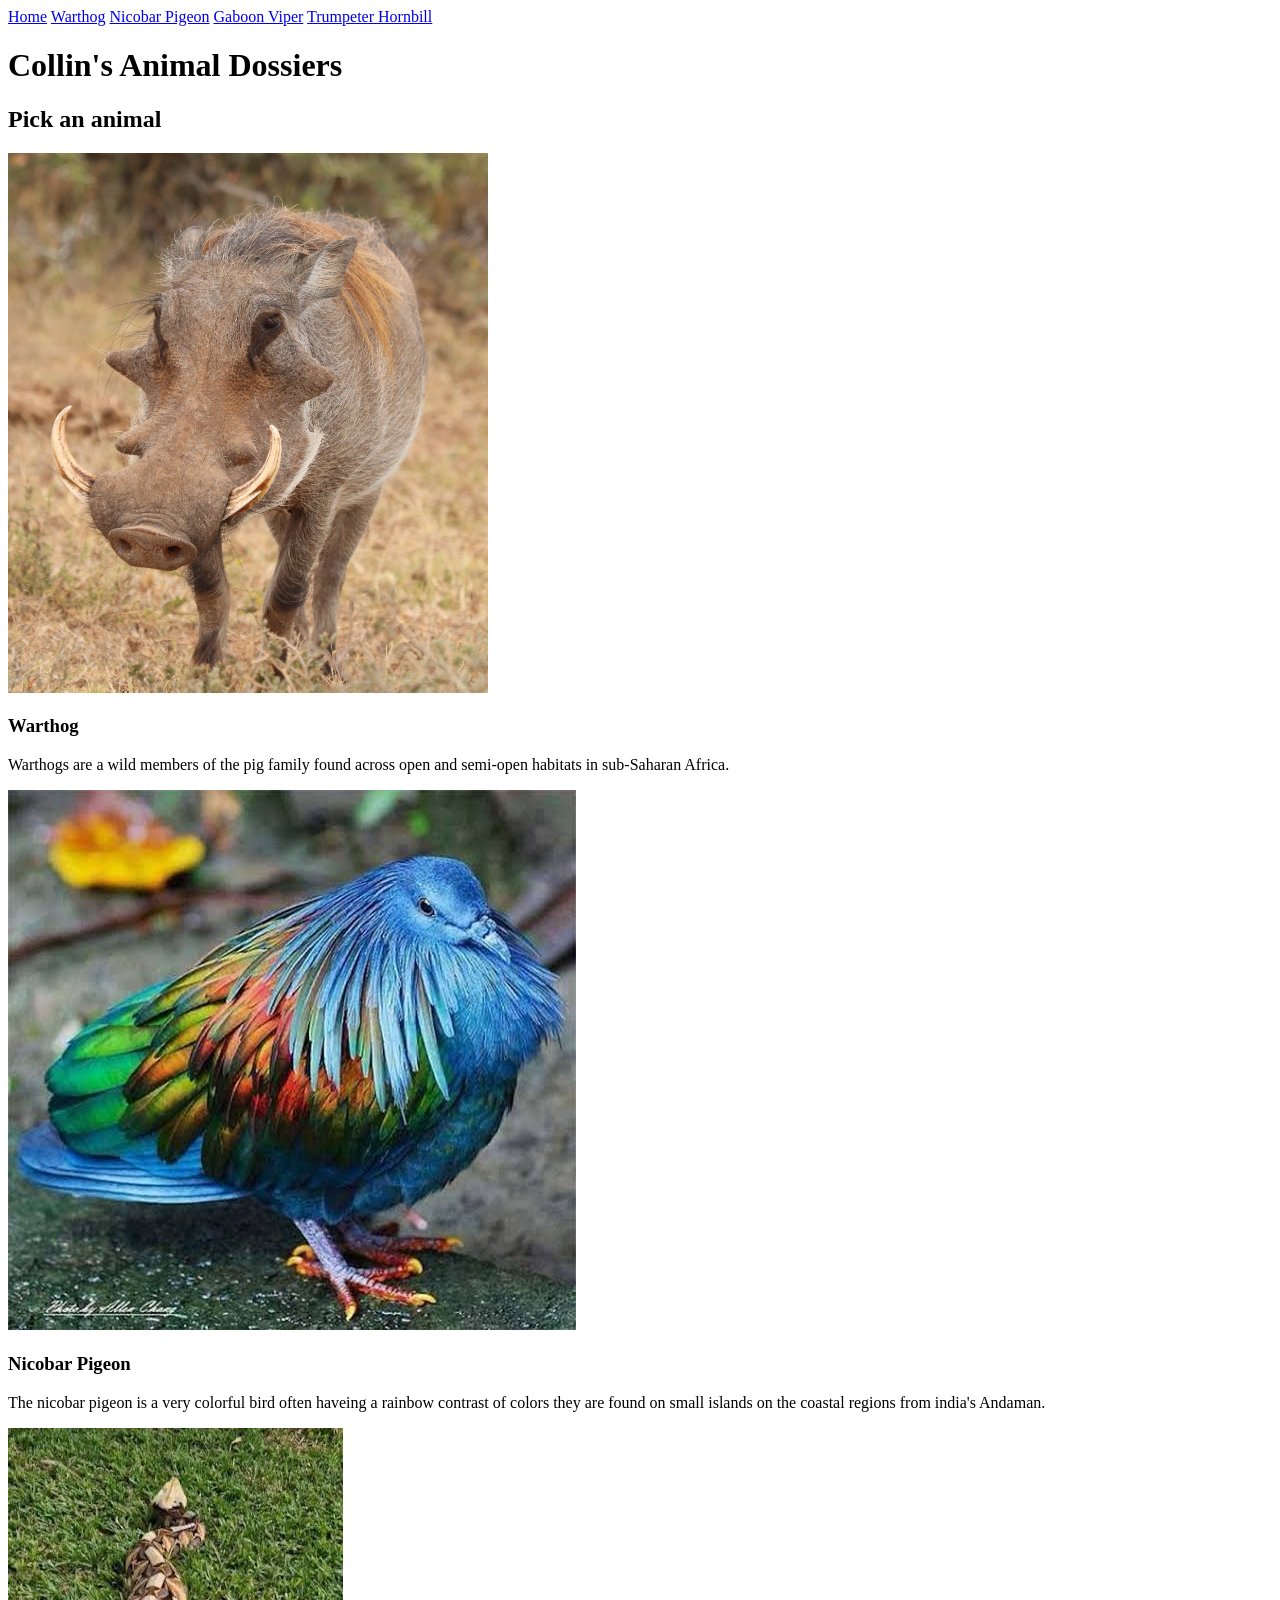
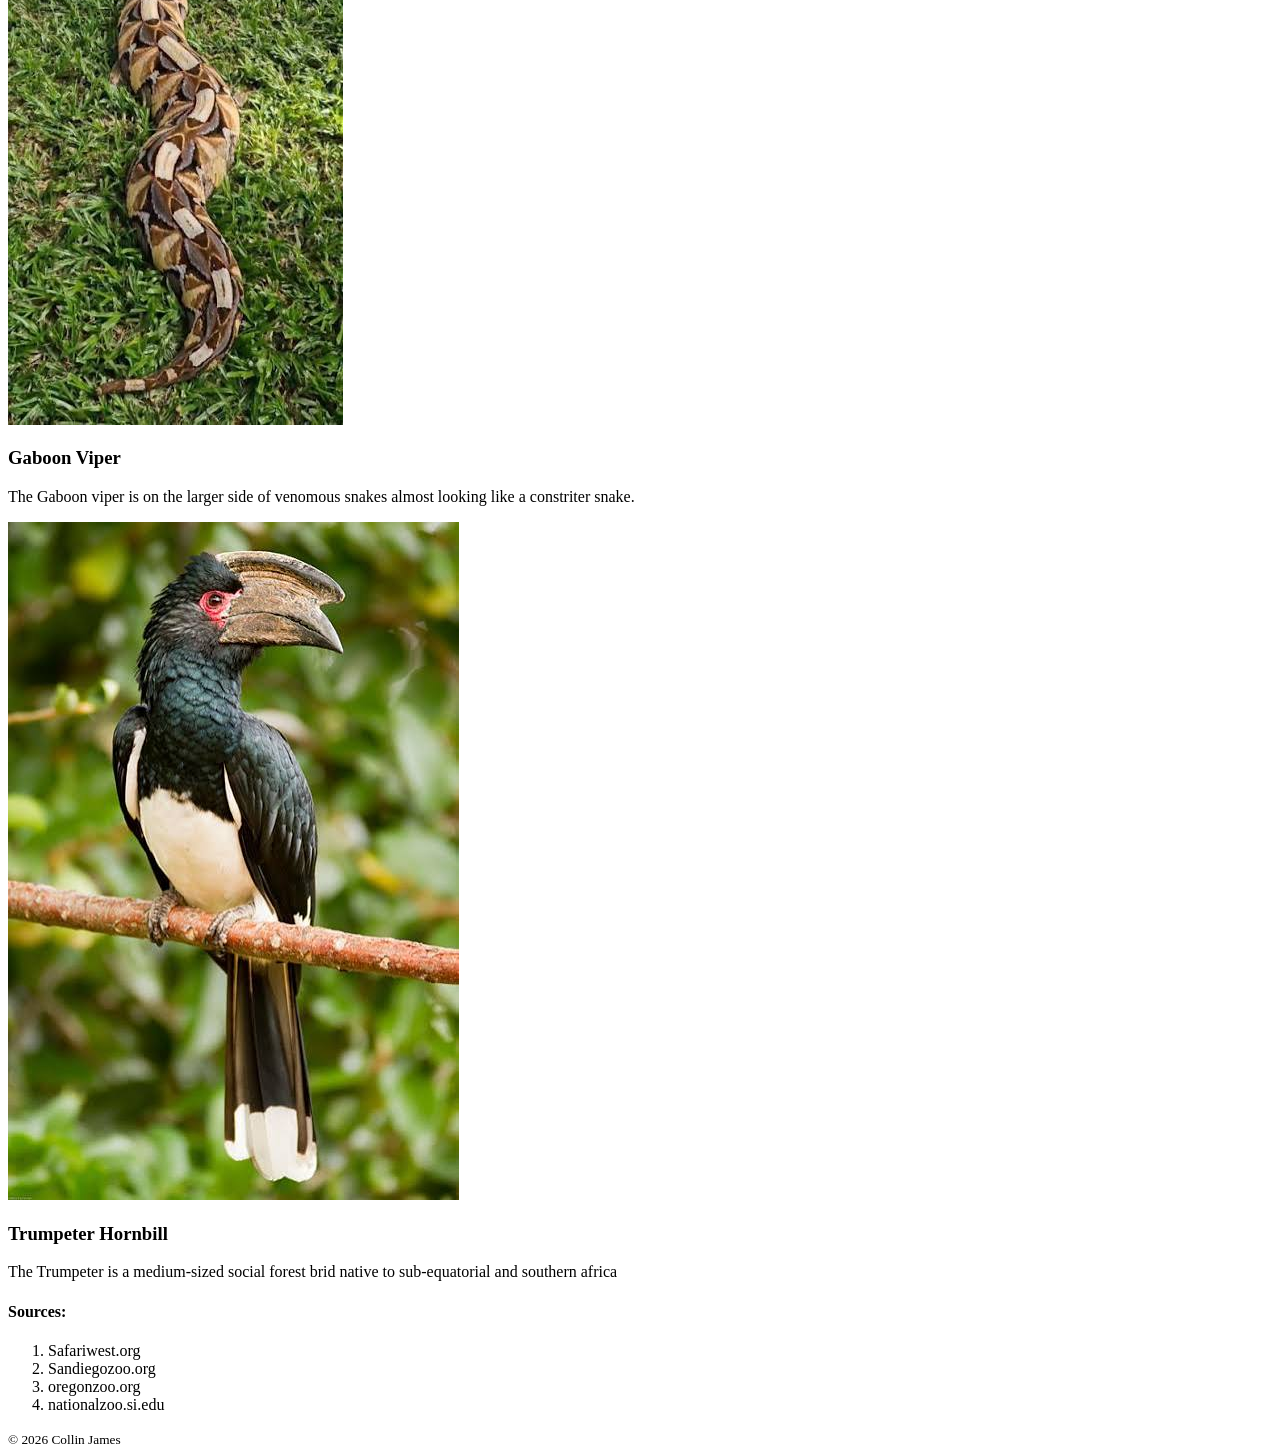
==== index.html @ c5289fcc "done with coding need to make it look nice" ====
<!DOCTYPE html>
<html>
<head>
    <meta charset='utf-8'>
    <meta http-equiv='X-UA-Compatible' content='IE=edge'>
    <title>Collin's Animal Dossiers</title>
    <meta name='viewport' content='width=device-width, initial-scale=1'>
    <link rel='stylesheet' type='text/css' media='screen' href='main.css'>
    <script src='main.js'></script>
</head>
<body>
   
    <header>
      <nav id="main-nav" role="main-nav">
        <a href="index.html" class="nav-button">Home</a>
        <a href="warthog.html" class="nav-button">Warthog</a>
        <a href="nicobarpigeon.html" class="nav-button">Nicobar Pigeon</a>
        <a href="gaboonviper.html" class="nav-button">Gaboon Viper</a>
        <a href="trumpeterhornbill.html" class="nav-button">Trumpeter Hornbill</a>
     </nav>
    </header> 
    <main>
        <h1>Collin's Animal Dossiers</h1>
        <p></p>
        <section id="dossier-cards">
            <h2>Pick an animal</h2>
            <section class="card">
                <img src="puma.jpg" alt="an image of a warthog walking through short dead grass " width="480">
                <h3>Warthog</h3>
                <p>Warthogs are a wild members of the pig family found across open and semi-open habitats in sub-Saharan Africa.</p>
                <a href=""></a>
            </section>
            <section class="card">
                <img src="rainbow chud bird.jpg" alt="an image of a rainbow colored pigon called the nicobar pigeon">
                <h3>Nicobar Pigeon</h3>
                <p>The nicobar pigeon is a very colorful bird often haveing a rainbow contrast of colors they are found on small islands on the coastal regions from india's Andaman.</p>
                <a href=""></a>
            </section>
            <section class="card">
                <img src="chud snake.jpg" alt="an image of a long round snake with a stuning pattern on its back">
                <h3>Gaboon Viper</h3>
                <p>The Gaboon viper is on the larger side of venomous snakes almost looking like a constriter snake.</p>
                <a href=""></a>
            </section>
            <section class="card">
                <img src="three beak.jpg" alt="">
                <h3>Trumpeter Hornbill</h3>
                <p>The Trumpeter is a medium-sized social forest brid native to sub-equatorial and southern africa</p>
                <a href=""></a>
            </section>
        </section>
    </main>
    <section id="sources">
        <h4>Sources:</h4>
        <ol>
            <li id="s1">
                Safariwest.org 
            </li>
            <li id="s2">
                Sandiegozoo.org
            </li>
            <li id="s3">
                oregonzoo.org
            </li>
            <li id="s4">
                nationalzoo.si.edu
            </li>
        </ol>
    </section>
    <footer>
        <small>&copy; 2026 Collin James</small>
    </footer>
</body>
</html>
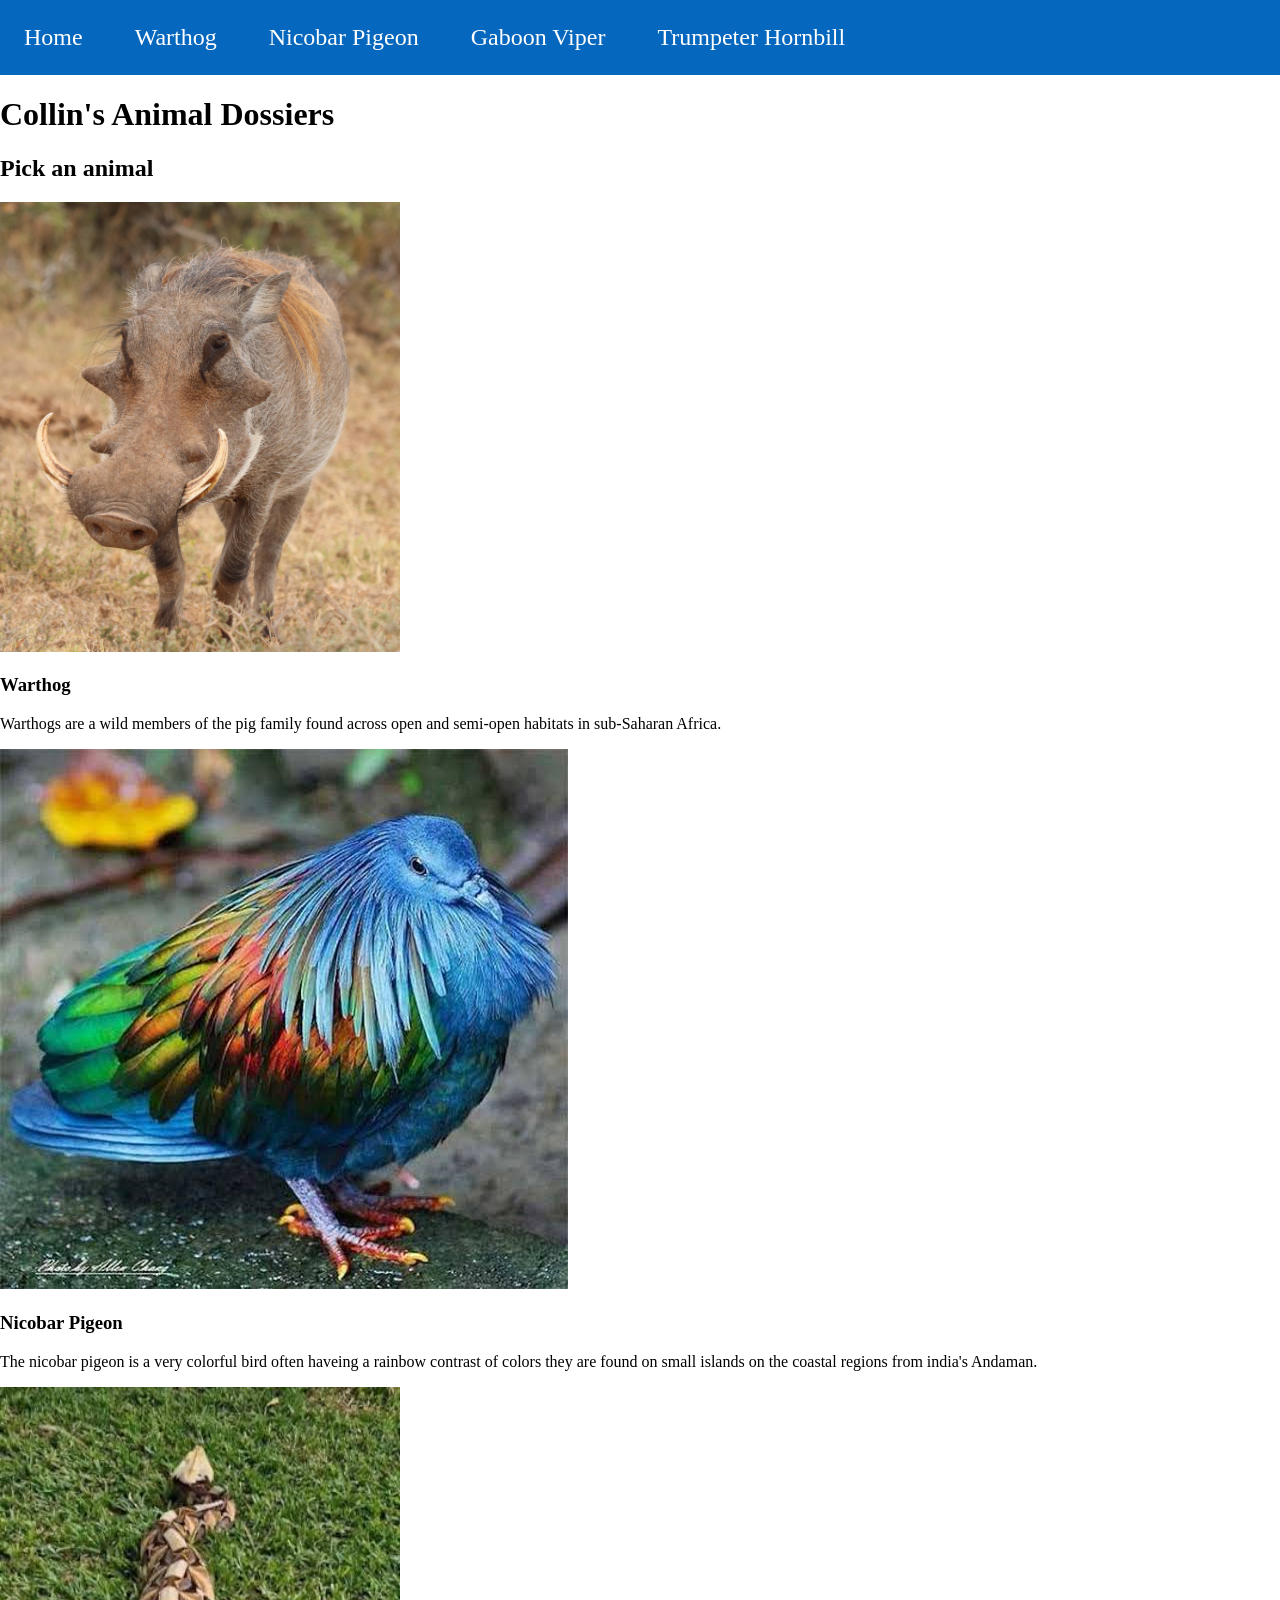
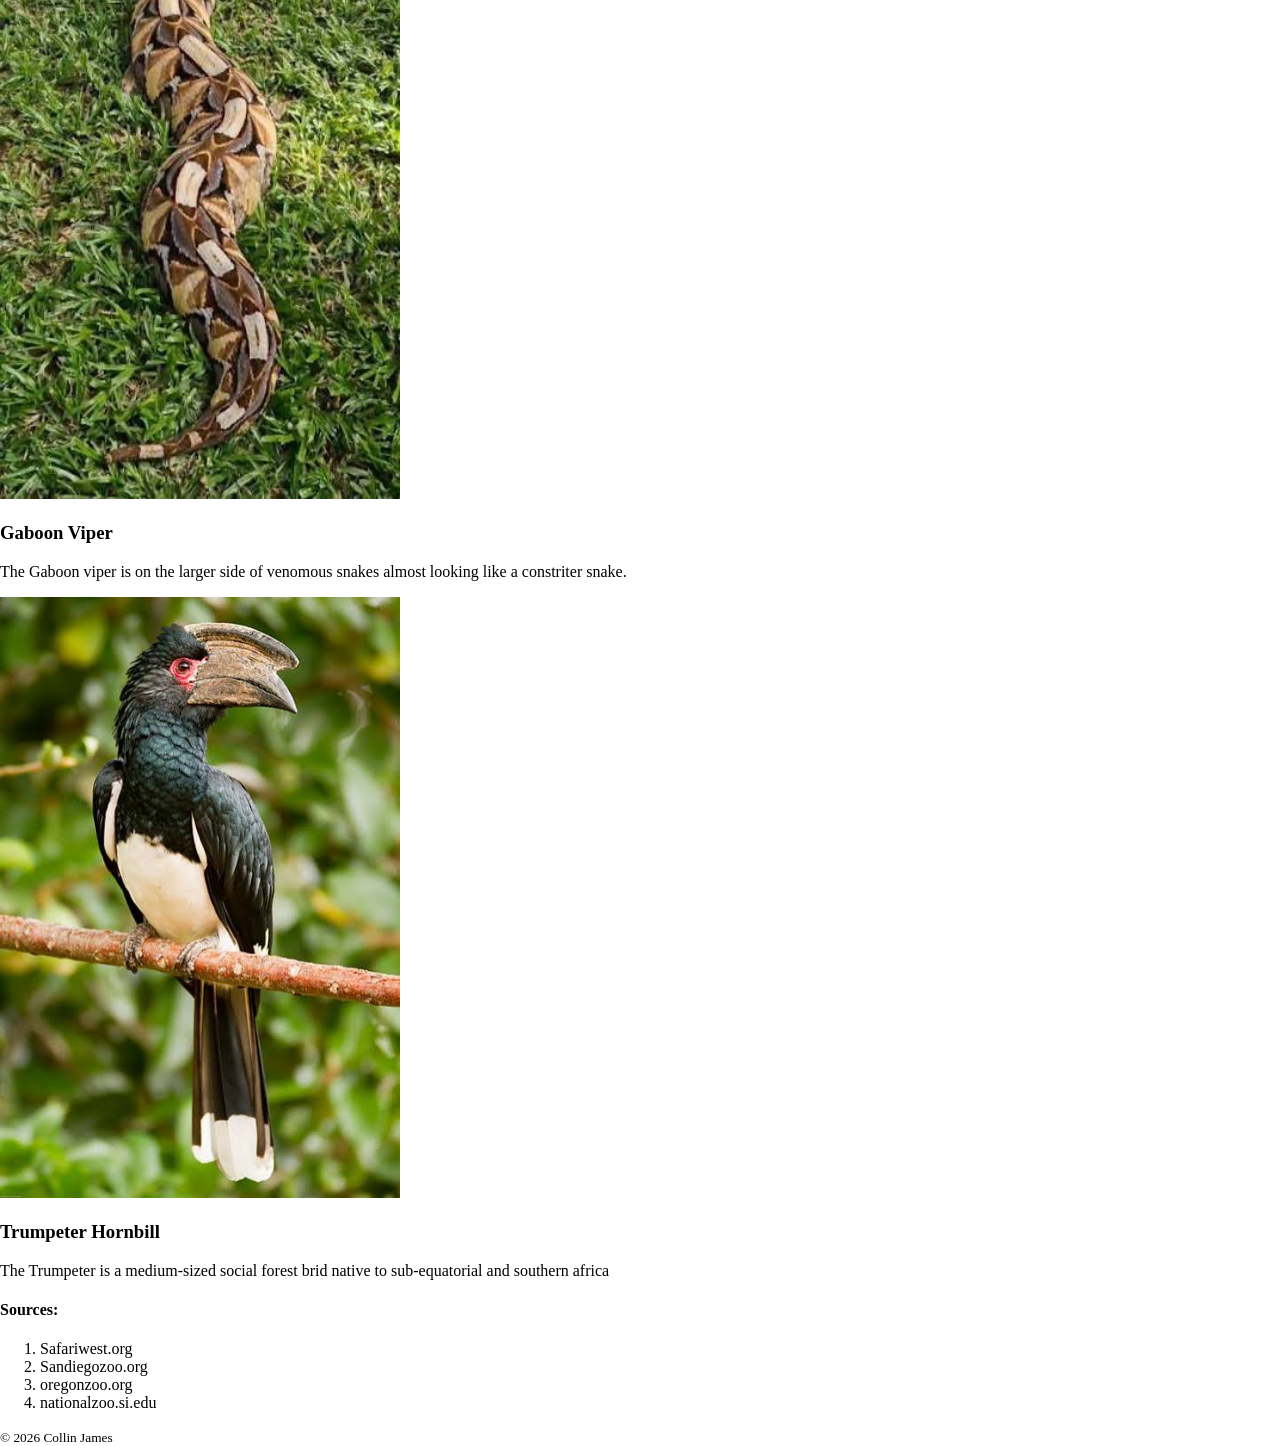
==== commit 36d3d3ce: "me do good css" ====
--- a/index.html
+++ b/index.html
@@ -5,7 +5,7 @@
     <meta http-equiv='X-UA-Compatible' content='IE=edge'>
     <title>Collin's Animal Dossiers</title>
     <meta name='viewport' content='width=device-width, initial-scale=1'>
-    <link rel='stylesheet' type='text/css' media='screen' href='main.css'>
+    <link rel='stylesheet' type='text/css' media='screen' href='fih.css'>
     <script src='main.js'></script>
 </head>
 <body>
@@ -25,25 +25,25 @@
         <section id="dossier-cards">
             <h2>Pick an animal</h2>
             <section class="card">
-                <img src="puma.jpg" alt="an image of a warthog walking through short dead grass " width="480">
+                <img src="puma.jpg" alt="an image of a warthog walking through short dead grass " width="400">
                 <h3>Warthog</h3>
                 <p>Warthogs are a wild members of the pig family found across open and semi-open habitats in sub-Saharan Africa.</p>
                 <a href=""></a>
             </section>
             <section class="card">
-                <img src="rainbow chud bird.jpg" alt="an image of a rainbow colored pigon called the nicobar pigeon">
+                <img src="rainbow chud bird.jpg" alt="an image of a rainbow colored pigon called the nicobar pigeon" with="400">
                 <h3>Nicobar Pigeon</h3>
                 <p>The nicobar pigeon is a very colorful bird often haveing a rainbow contrast of colors they are found on small islands on the coastal regions from india's Andaman.</p>
                 <a href=""></a>
             </section>
             <section class="card">
-                <img src="chud snake.jpg" alt="an image of a long round snake with a stuning pattern on its back">
+                <img src="chud snake.jpg" alt="an image of a long round snake with a stuning pattern on its back" width="400">
                 <h3>Gaboon Viper</h3>
                 <p>The Gaboon viper is on the larger side of venomous snakes almost looking like a constriter snake.</p>
                 <a href=""></a>
             </section>
             <section class="card">
-                <img src="three beak.jpg" alt="">
+                <img src="three beak.jpg" alt="" width="400">
                 <h3>Trumpeter Hornbill</h3>
                 <p>The Trumpeter is a medium-sized social forest brid native to sub-equatorial and southern africa</p>
                 <a href=""></a>
--- a/fih.css
+++ b/fih.css
@@ -0,0 +1,21 @@
+body {
+    background-color: #fff;
+    margin: 0;
+}
+
+nav#main-nav {
+    background-color: rgb(5, 103, 189);
+}
+#main-nav > a {
+   color: #fff;
+    display: inline-block;
+    padding: 1em;
+    font-size: 1.5rem;
+    text-decoration: none;
+    transition: all ease-in-out 500ms;
+}
+
+#main-nav > a:hover {
+    color: rgb(244, 255, 35);
+    background-color: rgb(red, green, blue);
+}
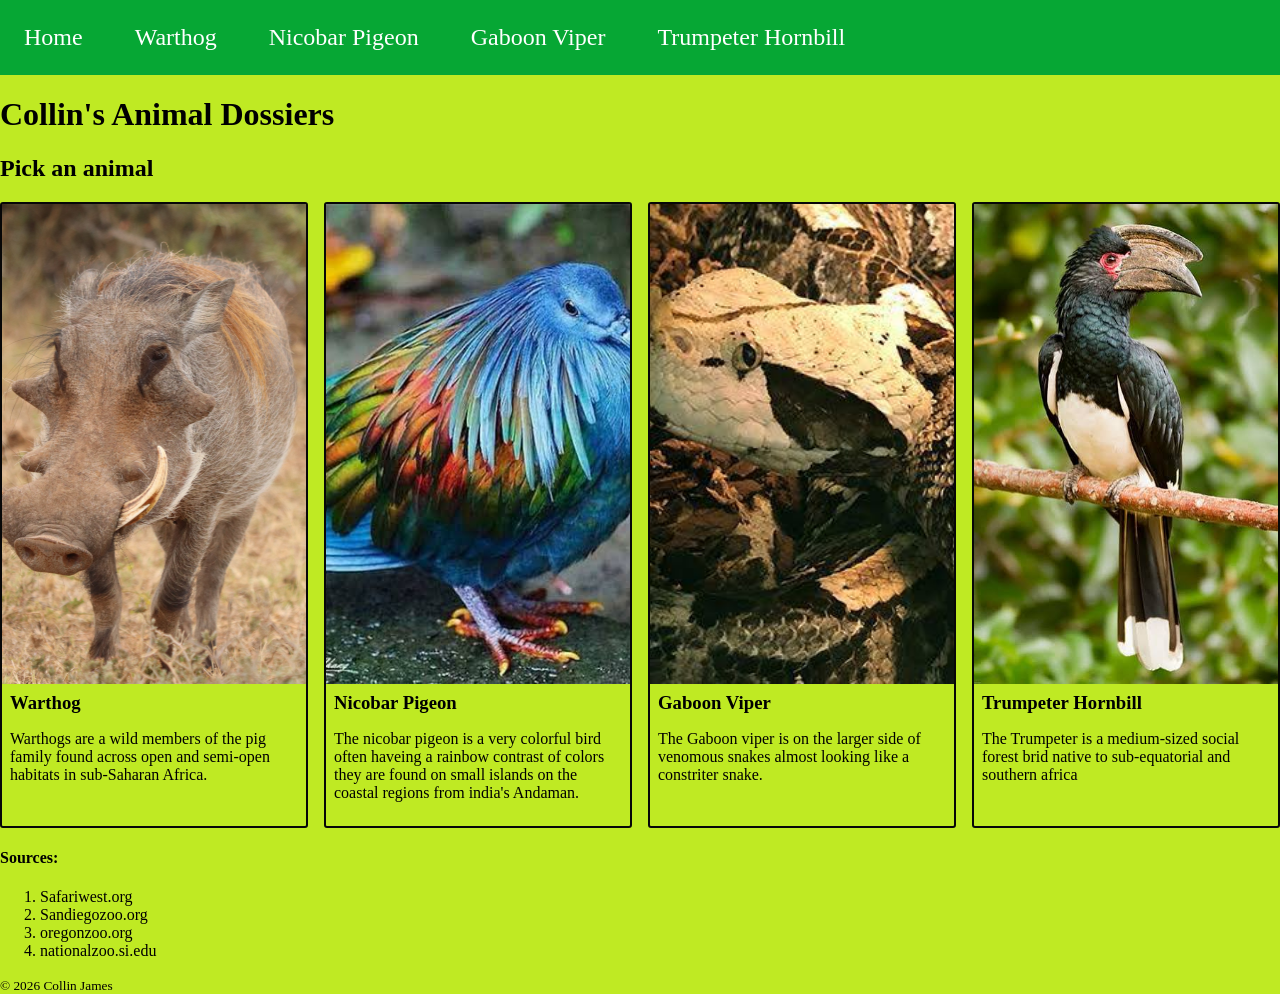
==== commit 63d0f895: "finished with requirements and CSS" ====
--- a/index.html
+++ b/index.html
@@ -22,28 +22,28 @@
     <main>
         <h1>Collin's Animal Dossiers</h1>
         <p></p>
+        <h2>Pick an animal</h2>
         <section id="dossier-cards">
-            <h2>Pick an animal</h2>
             <section class="card">
-                <img src="puma.jpg" alt="an image of a warthog walking through short dead grass " width="400">
+                <img src="puma.jpg" alt="an image of a warthog walking through short dead grass">
                 <h3>Warthog</h3>
                 <p>Warthogs are a wild members of the pig family found across open and semi-open habitats in sub-Saharan Africa.</p>
                 <a href=""></a>
             </section>
             <section class="card">
-                <img src="rainbow chud bird.jpg" alt="an image of a rainbow colored pigon called the nicobar pigeon" with="400">
+                <img src="rainbow chud bird.jpg" alt="an image of a rainbow colored pigon called the nicobar pigeon" >
                 <h3>Nicobar Pigeon</h3>
                 <p>The nicobar pigeon is a very colorful bird often haveing a rainbow contrast of colors they are found on small islands on the coastal regions from india's Andaman.</p>
                 <a href=""></a>
             </section>
             <section class="card">
-                <img src="chud snake.jpg" alt="an image of a long round snake with a stuning pattern on its back" width="400">
+                <img src="GBV.jpg" alt="an image of a long round snake with a stuning pattern on its back">
                 <h3>Gaboon Viper</h3>
                 <p>The Gaboon viper is on the larger side of venomous snakes almost looking like a constriter snake.</p>
                 <a href=""></a>
             </section>
             <section class="card">
-                <img src="three beak.jpg" alt="" width="400">
+                <img src="three beak.jpg" alt="">
                 <h3>Trumpeter Hornbill</h3>
                 <p>The Trumpeter is a medium-sized social forest brid native to sub-equatorial and southern africa</p>
                 <a href=""></a>
--- a/fih.css
+++ b/fih.css
@@ -1,10 +1,10 @@
 body {
-    background-color: #fff;
+    background-color: #bfea23;
     margin: 0;
 }
 
 nav#main-nav {
-    background-color: rgb(5, 103, 189);
+    background-color: rgb(6, 167, 52);
 }
 #main-nav > a {
    color: #fff;
@@ -18,4 +18,50 @@
 #main-nav > a:hover {
     color: rgb(244, 255, 35);
     background-color: rgb(red, green, blue);
-}+}
+ #dossier-cards {
+    width: 100%;
+    display: flex;
+    flex-flow: row wrap;
+    gap: 1rem;                   
+    margin: 1em 0;
+    box-sizing: border-box;
+    grid-template-columns: max-content;
+
+
+  }
+
+  
+  .card {
+    width: calc(25% - 0.75rem);  
+    box-sizing: border-box;
+    border: 2px solid #070707;
+    border-radius: 3px;
+    display: flex;
+    flex-direction: column;    
+  }
+  
+
+  .card img {
+    object-fit: cover;
+    width: 100%;
+    object-position: 63% 10%;
+    height: 30rem;         
+  }
+
+  
+  .card h3 {
+    margin: 0;
+    padding: 0.5rem;
+  }
+  
+  .card p {
+    padding: 0.5rem;
+    margin: 0;
+    flex-grow: 1;          
+  }
+  
+  .card a {
+    padding: 0.5rem;
+    display: inline-block;
+  }
